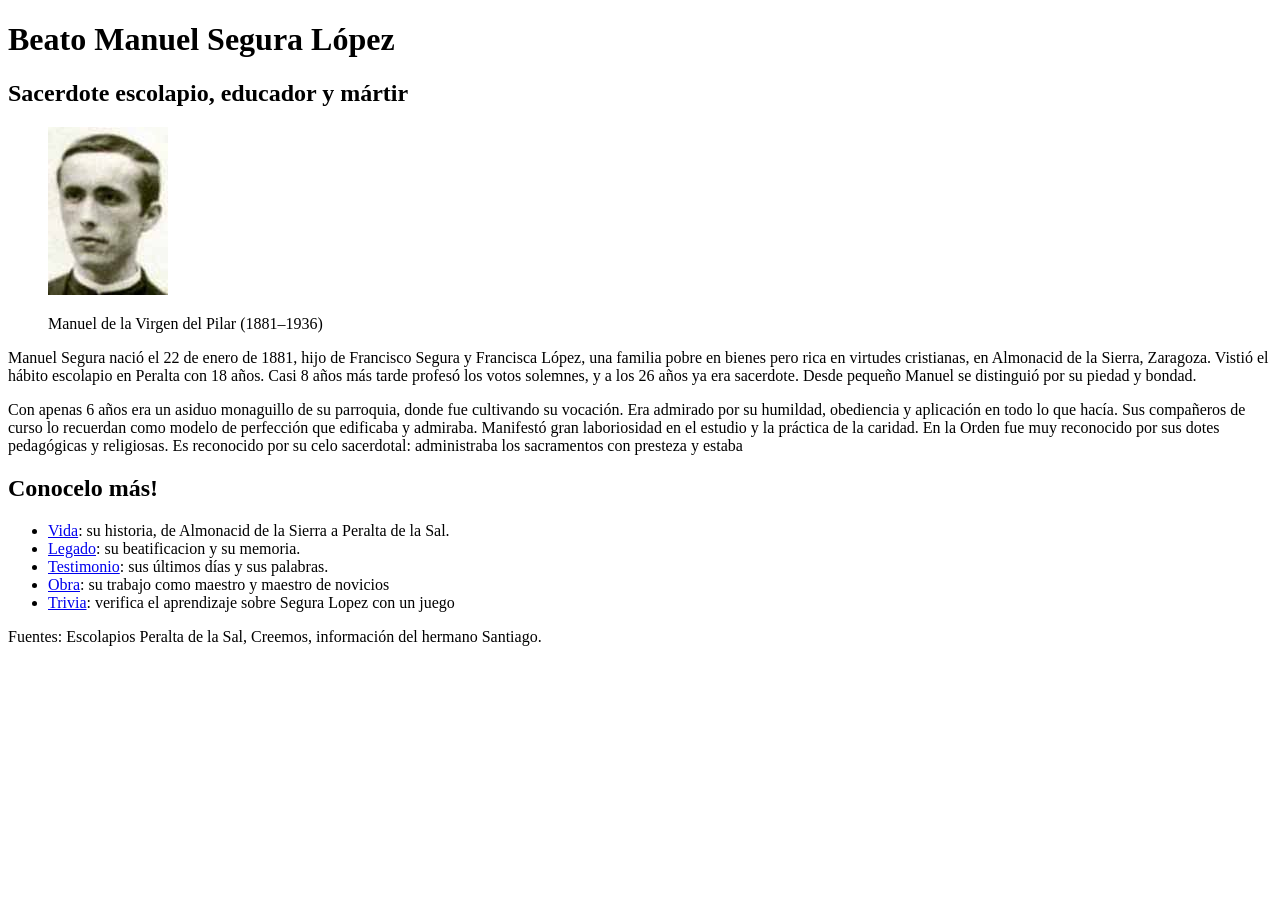
==== index.html @ 195dd9ca "Rename proyecto.html to index.html" ====
<!DOCTYPE html>
<html lang="es">
<head>
  <meta charset="UTF-8">
  <meta name="viewport" content="width=device-width, initial-scale=1">
  <title>Beato Manuel Segura López</title>
  <link rel="stylesheet" href="css/estilos.css">
  <script src="js/main.js" defer></script>
</head>
<body>
  <header>
    <h1>Beato Manuel Segura López</h1>
    
  </header>

  <main>
    <h2>Sacerdote escolapio, educador y mártir</h2>
    <figure>
      <img src="img/manuel 10.jpg"t="Retrato del Beato Manuel Segura López">
      <p>Manuel de la Virgen del Pilar (1881–1936)</p>
    </figure>
    <p>Manuel Segura nació el 22 de enero de 1881, hijo de Francisco Segura y
Francisca López, una familia pobre en bienes pero rica en virtudes cristianas, en
Almonacid de la Sierra, Zaragoza. Vistió el hábito escolapio en Peralta con 18 años.
Casi 8 años más tarde profesó los votos solemnes, y a los 26 años ya era sacerdote.
Desde pequeño Manuel se distinguió por su piedad y bondad.</p>
    <p>Con apenas 6 años
era un asiduo monaguillo de su parroquia, donde fue cultivando su vocación. Era
admirado por su humildad, obediencia y aplicación en todo lo que hacía. Sus
compañeros de curso lo recuerdan como modelo de perfección que edificaba y
admiraba. Manifestó gran laboriosidad en el estudio y la práctica de la caridad.
En la Orden fue muy reconocido por sus dotes pedagógicas y religiosas. Es
reconocido por su celo sacerdotal: administraba los sacramentos con presteza y estaba</p>

    <h2>Conocelo más!</h2>
    <ul>
      <li><a href="./vida.html">Vida</a>: su historia, de Almonacid de la Sierra a Peralta de la Sal.</li>
      <li><a href="./legado.html">Legado</a>: su beatificacion y su memoria.</li>
      <li><a href="./testimonio.html">Testimonio</a>: sus últimos días y sus palabras.</li>
      <li><a href="./obra.html">Obra</a>: su trabajo como maestro y maestro de novicios</li>
      <li><a href="./trivia.html">Trivia</a>: verifica el aprendizaje sobre Segura Lopez con un juego </li>
    </ul>
  </main>

  <footer>
    <p>Fuentes: Escolapios Peralta de la Sal, Creemos, información del hermano Santiago.</p>
  </footer>
</body>
</html>
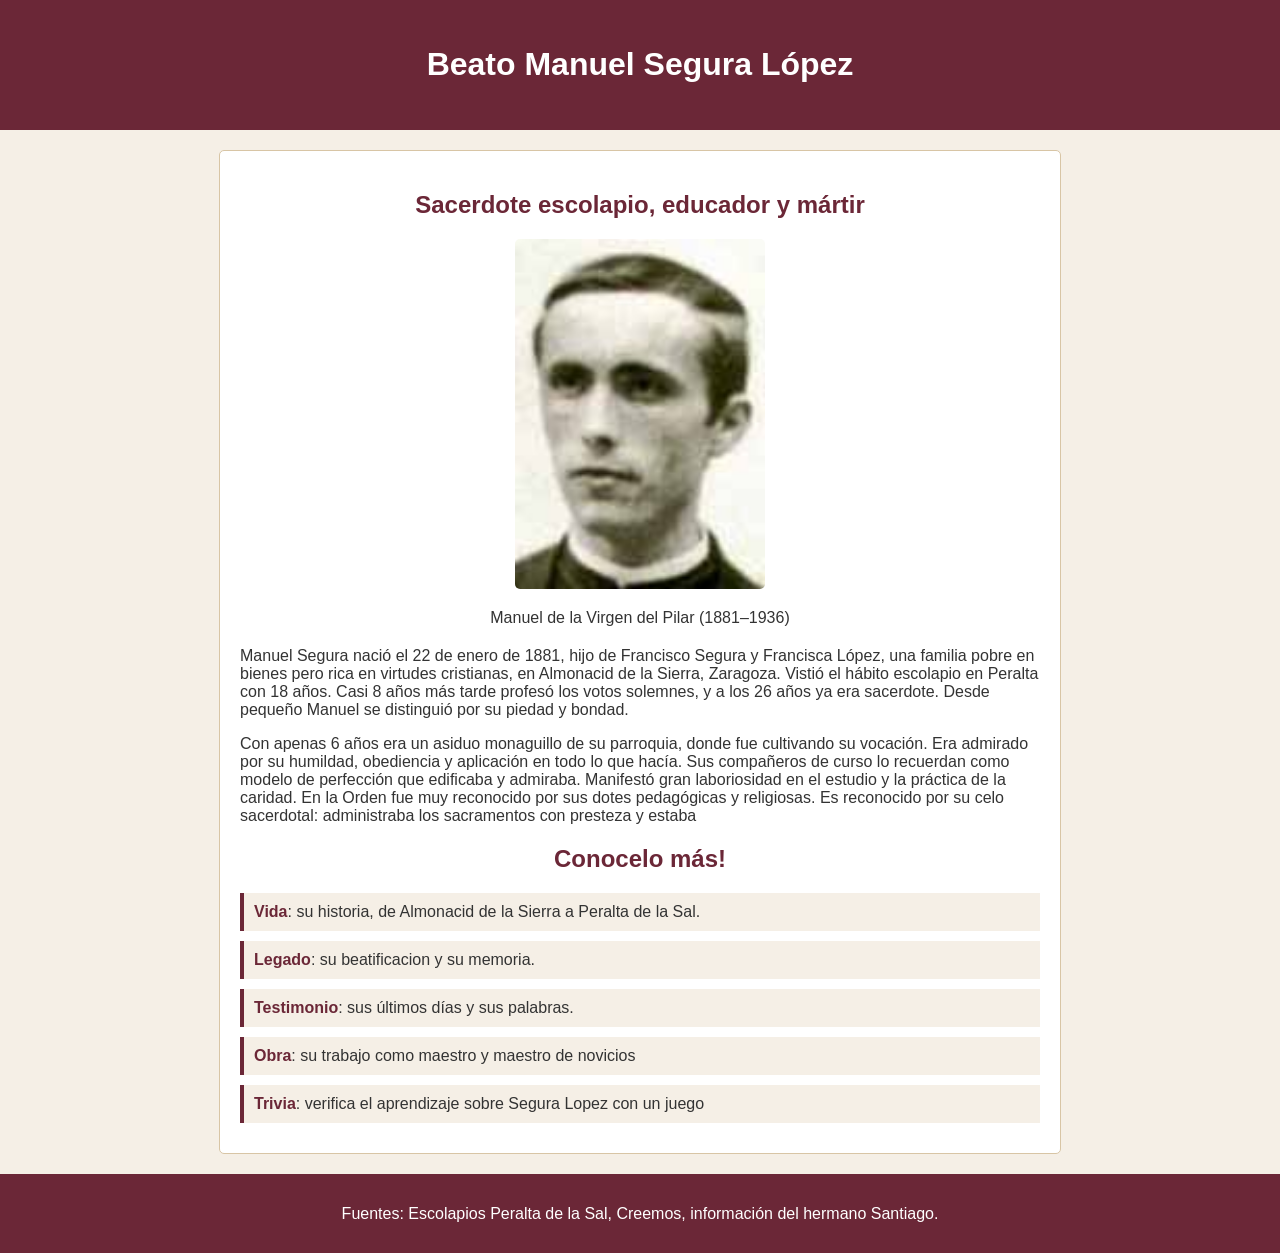
==== commit ddcac9c6: "Add files via upload" ====
--- a/index.html
+++ b/index.html
@@ -4,7 +4,7 @@
   <meta charset="UTF-8">
   <meta name="viewport" content="width=device-width, initial-scale=1">
   <title>Beato Manuel Segura López</title>
-  <link rel="stylesheet" href="css/estilos.css">
+  <link rel="stylesheet" href="css/style.css">
   <script src="js/main.js" defer></script>
 </head>
 <body>
@@ -34,11 +34,11 @@
 
     <h2>Conocelo más!</h2>
     <ul>
-      <li><a href="./vida.html">Vida</a>: su historia, de Almonacid de la Sierra a Peralta de la Sal.</li>
-      <li><a href="./legado.html">Legado</a>: su beatificacion y su memoria.</li>
-      <li><a href="./testimonio.html">Testimonio</a>: sus últimos días y sus palabras.</li>
-      <li><a href="./obra.html">Obra</a>: su trabajo como maestro y maestro de novicios</li>
-      <li><a href="./trivia.html">Trivia</a>: verifica el aprendizaje sobre Segura Lopez con un juego </li>
+      <li><a href="page/vida.html">Vida</a>: su historia, de Almonacid de la Sierra a Peralta de la Sal.</li>
+      <li><a href="page/legado.html">Legado</a>: su beatificacion y su memoria.</li>
+      <li><a href="page/testimonio.html">Testimonio</a>: sus últimos días y sus palabras.</li>
+      <li><a href="page/obra.html">Obra</a>: su trabajo como maestro y maestro de novicios</li>
+      <li><a href="page/trivia.html">Trivia</a>: verifica el aprendizaje sobre Segura Lopez con un juego </li>
     </ul>
   </main>
 
@@ -46,4 +46,4 @@
     <p>Fuentes: Escolapios Peralta de la Sal, Creemos, información del hermano Santiago.</p>
   </footer>
 </body>
-</html>
+</html>
--- a/css/style.css
+++ b/css/style.css
@@ -0,0 +1,91 @@
+
+/* Estilos generales para la pagina */
+body {
+    font-family: Arial, sans-serif;
+    background-color: #f5efe6;
+    color: #333333;
+    margin: 0;
+    padding: 0;
+}
+
+/* Estilo para el encabezado */
+header {
+    background-color: #6b2737;
+    color: white;
+    text-align: center;
+    padding: 25px;
+}
+
+/* Estilo para el contenido principal */
+main {
+    background-color: white;
+    padding: 20px;
+    max-width: 800px;
+    margin: 20px auto;
+    border: 1px solid #d8c5a5;
+    border-radius: 5px;
+}
+
+/* Estilo para los titulos */
+h2 {
+    color: #6b2737;
+    text-align: center;
+}
+
+/* Estilo para los textos */
+p {
+    margin-bottom: 15px;
+}
+
+/* Estilo para las imagenes */
+figure {
+    text-align: center;
+    margin: 20px;
+}
+
+img {
+    width: 250px;
+    max-width: 100%;
+    border-radius: 5px;
+}
+
+/* Estilo para las listas de enlaces */
+ul {
+    list-style-type: none;
+    margin: 0;
+    padding: 0;
+}
+
+li {
+    background-color: #f5efe6;
+    border-left: 4px solid #6b2737;
+    padding: 10px;
+    margin-bottom: 10px;
+}
+
+li a {
+    color: #6b2737;
+    text-decoration: none;
+    font-weight: bold;
+}
+
+/* Estilo para las preguntas de la trivia */
+section {
+    background-color: #f5efe6;
+    border-left: 4px solid #6b2737;
+    padding: 15px;
+    margin-bottom: 15px;
+    border-radius: 5px;
+}
+
+section h3 {
+    color: #6b2737;
+}
+
+/* Estilo para el pie de pagina */
+footer {
+    background-color: #6b2737;
+    color: white;
+    text-align: center;
+    padding: 15px;
+}
